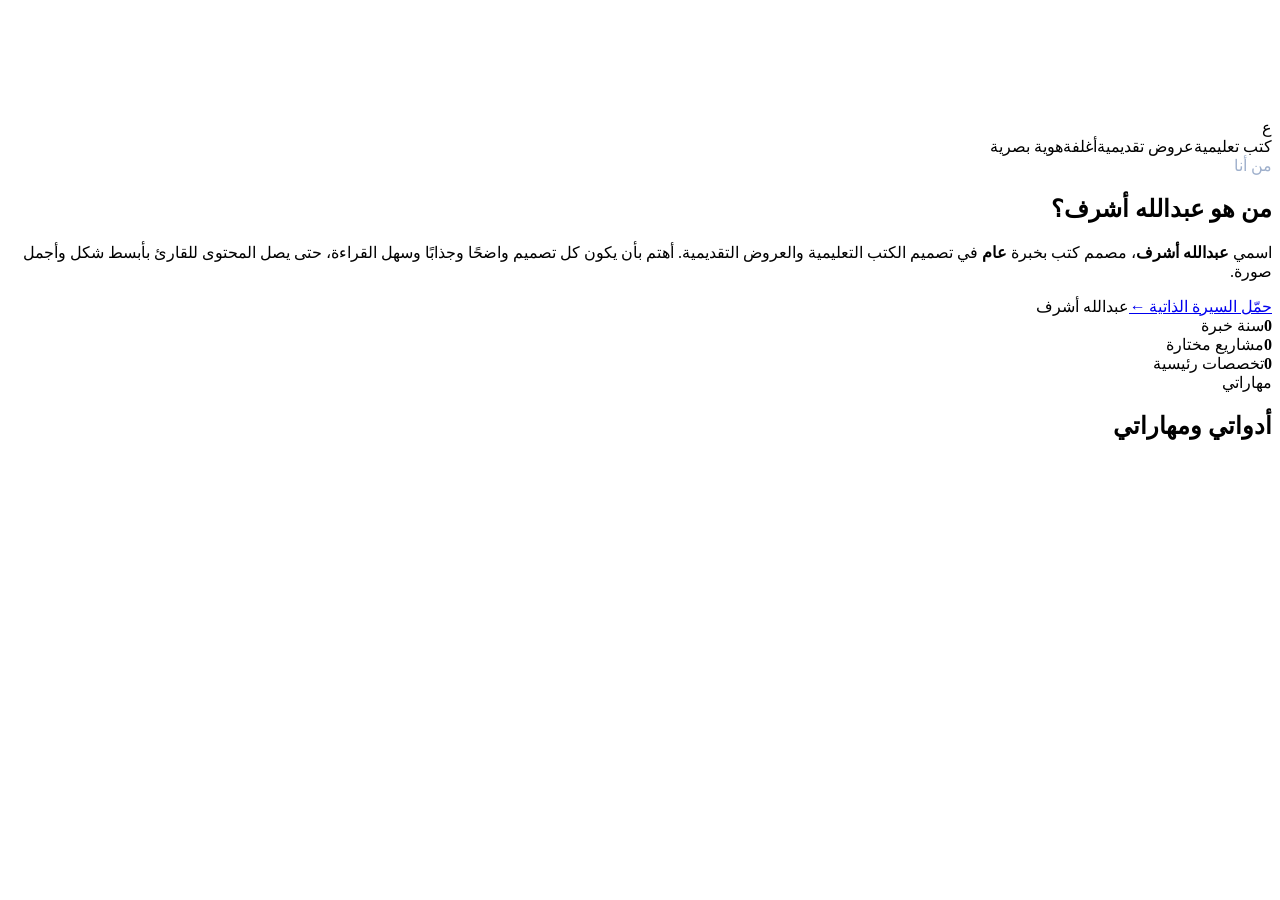
==== about.html @ 0f3d8033 "Add files via upload" ====
<!DOCTYPE html>
<html lang="ar" dir="rtl">
<head>
<meta charset="UTF-8">
<meta name="viewport" content="width=device-width, initial-scale=1, viewport-fit=cover">
<meta name="description" content="عبدالله أشرف — مصمم كتب تعليمية وعروض تقديمية. شاهد أعمالي وتواصل معي."><meta name="theme-color" content="#0a0f1e"><link rel="icon" href="data:image/svg+xml,%3Csvg xmlns=%27http://www.w3.org/2000/svg%27 viewBox=%270 0 100 100%27%3E%3Ccircle cx=%2750%27 cy=%2750%27 r=%2750%27 fill=%27%231f6feb%27/%3E%3Ctext x=%2750%27 y=%2766%27 font-size=%2750%27 text-anchor=%27middle%27 fill=%27white%27%3E%E2%9C%A6%3C/text%3E%3C/svg%3E">
<title>من أنا | عبدالله أشرف</title>
<link href="https://fonts.googleapis.com/css2?family=Cairo:wght@400;600;800;900&family=Aref+Ruqaa:wght@700&display=swap" rel="stylesheet">
<link rel="stylesheet" href="css/style.css">
</head>
<body>
<div style="height:110px"></div><div class="dark-sec" id="about"><div class="sec about-g">
  <div class="frame reveal"><div class="pic"><img src="images/profile.jpeg" alt="صورة عبدالله أشرف" onerror="this.style.display='none';this.nextElementSibling.style.display='grid'"><div class="ph">ع</div></div>
    <div class="float"><span style="--r:-8deg;left:4%;bottom:14%">كتب تعليمية</span><span style="--r:6deg;right:4%;bottom:30%;animation-delay:-1s">عروض تقديمية</span><span style="--r:-4deg;left:18%;bottom:3%;animation-delay:-2s">أغلفة</span><span style="--r:8deg;right:8%;bottom:8%;animation-delay:-3s">هوية بصرية</span></div></div>
  <div class="reveal"><span class="eyebrow" style="color:#9fb0cc"><span class="dots"></span>من أنا</span>
    <h2>من هو <b>عبدالله أشرف</b>؟</h2>
    <p>اسمي <b>عبدالله أشرف</b>، مصمم كتب بخبرة <b>عام</b> في تصميم الكتب التعليمية والعروض التقديمية. أهتم بأن يكون كل تصميم واضحًا وجذابًا وسهل القراءة، حتى يصل المحتوى للقارئ بأبسط شكل وأجمل صورة.</p>
    <div class="cvrow"><a class="btn" id="cv" href="cv.pdf" download>حمّل السيرة الذاتية <i>←</i></a><span class="sign">عبدالله أشرف</span></div>
    <div class="stats3"><div><b data-n="1">0</b><span>سنة خبرة</span></div><div><b data-n="3">0</b><span>مشاريع مختارة</span></div><div><b data-n="2">0</b><span>تخصصات رئيسية</span></div></div>
  </div></div></div>
<section class="sec reveal"><span class="eyebrow"><span class="dots"></span>مهاراتي</span><h2 style="margin-bottom:26px">أدواتي و<b>مهاراتي</b></h2><div class="skills" id="skills-list"></div></section>
<script src="js/data.js"></script>
<script src="js/main.js"></script>
</body>
</html>
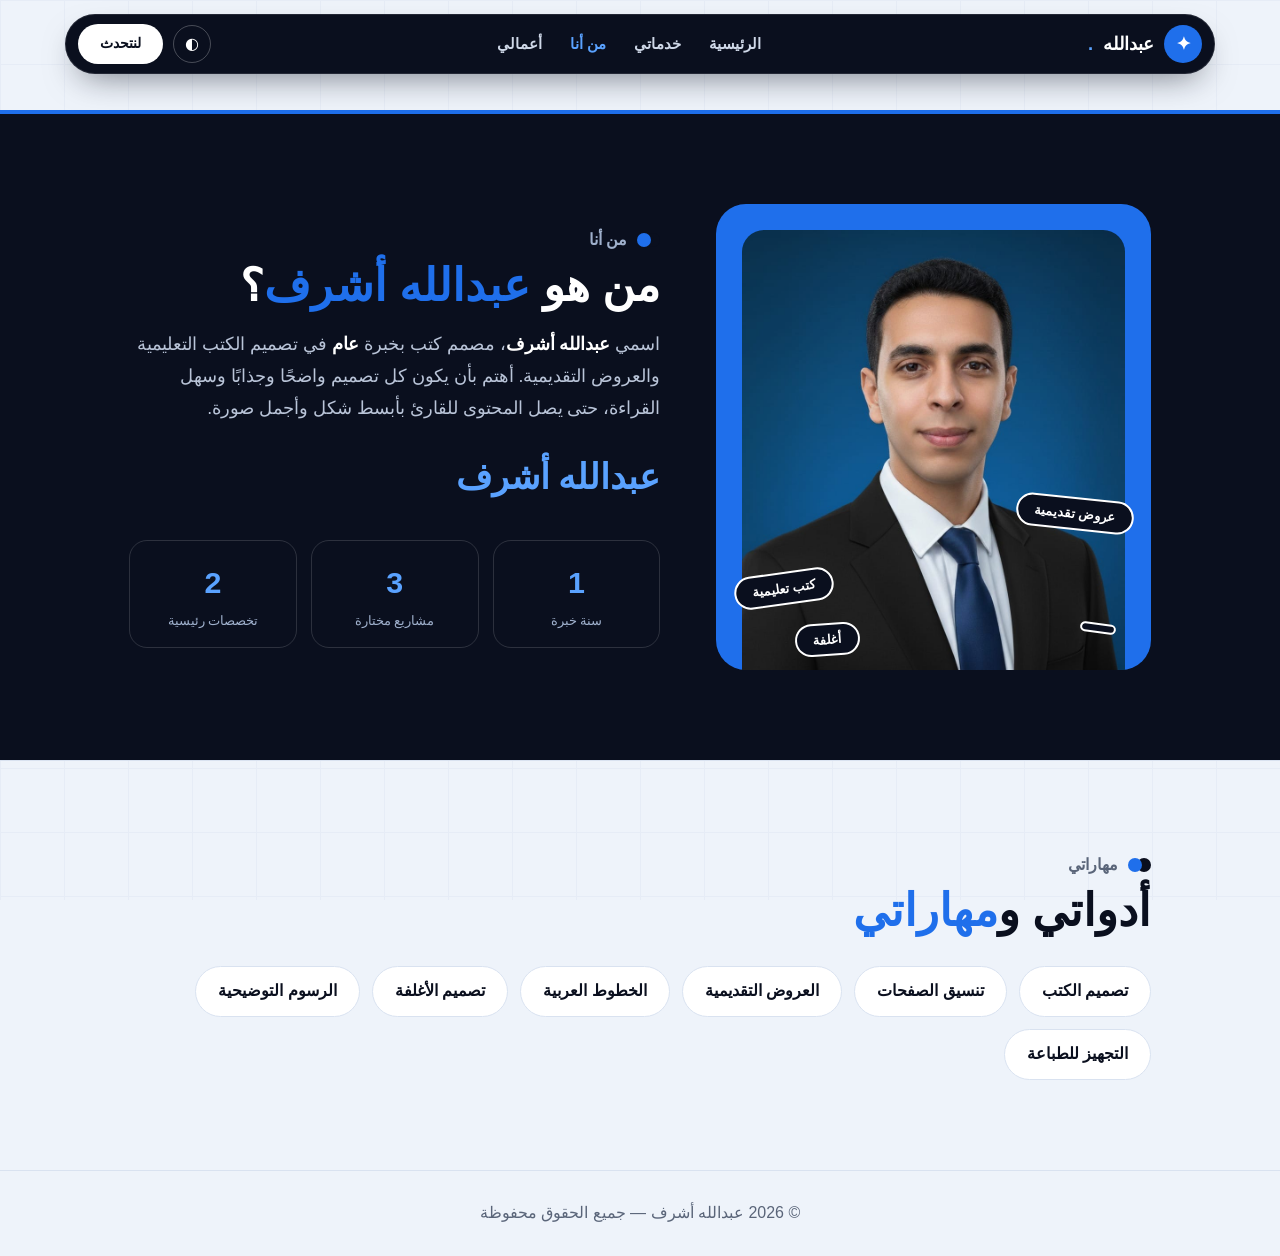
==== commit 74299342: "Update about.html" ====
--- a/about.html
+++ b/about.html
@@ -11,7 +11,7 @@
 <body>
 <div style="height:110px"></div><div class="dark-sec" id="about"><div class="sec about-g">
   <div class="frame reveal"><div class="pic"><img src="images/profile.jpeg" alt="صورة عبدالله أشرف" onerror="this.style.display='none';this.nextElementSibling.style.display='grid'"><div class="ph">ع</div></div>
-    <div class="float"><span style="--r:-8deg;left:4%;bottom:14%">كتب تعليمية</span><span style="--r:6deg;right:4%;bottom:30%;animation-delay:-1s">عروض تقديمية</span><span style="--r:-4deg;left:18%;bottom:3%;animation-delay:-2s">أغلفة</span><span style="--r:8deg;right:8%;bottom:8%;animation-delay:-3s">هوية بصرية</span></div></div>
+    <div class="float"><span style="--r:-8deg;left:4%;bottom:14%">كتب تعليمية</span><span style="--r:6deg;right:4%;bottom:30%;animation-delay:-1s">عروض تقديمية</span><span style="--r:-4deg;left:18%;bottom:3%;animation-delay:-2s">أغلفة</span><span style="--r:8deg;right:8%;bottom:8%;animation-delay:-3s"> </span></div></div>
   <div class="reveal"><span class="eyebrow" style="color:#9fb0cc"><span class="dots"></span>من أنا</span>
     <h2>من هو <b>عبدالله أشرف</b>؟</h2>
     <p>اسمي <b>عبدالله أشرف</b>، مصمم كتب بخبرة <b>عام</b> في تصميم الكتب التعليمية والعروض التقديمية. أهتم بأن يكون كل تصميم واضحًا وجذابًا وسهل القراءة، حتى يصل المحتوى للقارئ بأبسط شكل وأجمل صورة.</p>
--- a/css/style.css
+++ b/css/style.css
@@ -0,0 +1,104 @@
+
+:root{--bg:#eef3fa;--surface:#fff;--text:#0a0f1e;--muted:#5a6579;--line:#d9e2f0;--accent:#1f6feb;--accent2:#0b3b9e;--ink:#0a0f1e;--soft:#dce8fb}
+@media (prefers-color-scheme:dark){:root:not([data-theme="light"]){--bg:#05070d;--surface:#0d1220;--text:#eef3fb;--muted:#93a0b8;--line:#1b2438;--accent:#3b8bff;--accent2:#7cb4ff;--ink:#0d1220;--soft:#0f1a30;color-scheme:dark}}
+:root[data-theme="dark"]{--bg:#05070d;--surface:#0d1220;--text:#eef3fb;--muted:#93a0b8;--line:#1b2438;--accent:#3b8bff;--accent2:#7cb4ff;--ink:#0d1220;--soft:#0f1a30;color-scheme:dark}
+*{box-sizing:border-box;margin:0}
+html{scroll-behavior:smooth;scroll-padding-top:110px}
+body{font-family:'Cairo','Segoe UI',Tahoma,sans-serif;background:var(--bg);color:var(--text);line-height:1.8;overflow-x:hidden;transition:background .4s,color .4s}
+body::before{content:"";position:fixed;inset:0;background-image:linear-gradient(var(--line) 1px,transparent 1px),linear-gradient(90deg,var(--line) 1px,transparent 1px);background-size:64px 64px;opacity:.4;pointer-events:none;z-index:0}
+a{color:inherit;text-decoration:none}img{max-width:100%;display:block}[hidden]{display:none!important}
+h2{font-size:clamp(1.8rem,4.6vw,2.8rem);font-weight:900;line-height:1.35}h2 b{color:var(--accent)}
+/* nav */
+nav{position:fixed;top:calc(env(safe-area-inset-top,0px) + 14px);left:0;right:0;margin-inline:auto;width:min(1150px,92vw);z-index:50;background:#0a0f1e;color:#fff;border-radius:60px;padding:9px 12px;display:flex;align-items:center;justify-content:space-between;border:1px solid rgba(255,255,255,.1);box-shadow:0 14px 34px -14px rgba(10,15,30,.6)}
+.logo{display:flex;align-items:center;gap:10px;font-weight:900;font-size:1.15rem}.logo i{width:38px;height:38px;border-radius:50%;background:#1f6feb;display:grid;place-items:center;font-style:normal}.logo b{color:#5aa2ff}
+nav ul{display:flex;gap:28px;list-style:none}nav ul a{font-weight:700;font-size:.92rem;color:#cfd8e8;transition:color .2s}nav ul a:hover,nav ul a.on{color:#5aa2ff}
+.row{display:flex;align-items:center;gap:10px}
+#theme,.burger{width:38px;height:38px;border-radius:50%;border:1px solid rgba(255,255,255,.25);background:transparent;color:#fff;cursor:pointer;font-size:1rem}.burger{display:none}
+.cta{background:#fff;color:#0a0f1e;padding:7px 22px;border-radius:40px;font-weight:800;font-size:.9rem;transition:.25s}.cta:hover{background:#5aa2ff}
+/* buttons */
+.btn{display:inline-flex;align-items:center;gap:10px;padding:10px 12px 10px 26px;border-radius:50px;font-weight:800;font-family:inherit;font-size:1rem;border:0;cursor:pointer;background:var(--accent);color:#fff;transition:.25s}
+.btn i{width:28px;height:28px;border-radius:50%;background:#0a0f1e;display:grid;place-items:center;font-style:normal;font-size:.9rem}
+.btn.ghost{background:var(--surface);color:var(--text);border:1px solid var(--line);padding:10px 26px}.btn.dark{background:var(--ink);color:#fff;border:1px solid var(--line)}.btn.dark i{background:var(--accent)}
+.btn:hover{transform:translateY(-3px)}
+/* hero */
+.hero{position:relative;z-index:1;max-width:1200px;margin:auto;padding:150px 5vw 0;text-align:center}
+.badge{display:inline-flex;align-items:center;gap:8px;padding:5px 16px 5px 6px;background:var(--surface);border:1px solid var(--line);border-radius:50px;font-size:.85rem;font-weight:700}
+.badge i{width:26px;height:26px;border-radius:50%;background:var(--ink);color:#fff;display:grid;place-items:center;font-style:normal;font-size:.7rem}
+h1{font-size:clamp(2.3rem,7vw,4.6rem);font-weight:900;line-height:1.25;margin:12px 0 4px}h1 b{color:var(--accent)}.spark{font-size:.35em;vertical-align:top;color:var(--ink);margin-inline-start:6px}
+.sub{color:var(--muted);max-width:560px;margin:auto}
+.stamp{position:absolute;top:150px;inset-inline-end:3%;width:112px;height:112px;border-radius:50%;background:var(--ink);display:grid;place-items:center;color:#fff;box-shadow:0 12px 30px -12px var(--accent)}
+.stamp svg{position:absolute;inset:0;animation:spin 16s linear infinite}.stamp text{fill:#fff;font-size:10px;font-weight:800;font-family:'Cairo',sans-serif}
+.stamp b{width:44px;height:44px;border-radius:50%;background:var(--accent);display:grid;place-items:center;transition:transform .3s}.stamp:hover b{transform:scale(1.15)}
+@keyframes spin{to{transform:rotate(360deg)}}
+.stage{display:grid;grid-template-columns:1fr minmax(260px,400px) 1fr;gap:24px;align-items:center;margin-top:10px}
+.side{display:flex;flex-direction:column;gap:70px;text-align:start}.side.b{text-align:end;align-items:flex-end}
+.lbl{font-weight:700;color:var(--muted);margin-bottom:8px}
+.socials{display:flex;gap:10px}.socials a{width:40px;height:40px;border-radius:50%;background:var(--surface);border:1px solid var(--line);display:grid;place-items:center;font-weight:800;transition:.25s}.socials a:hover{background:var(--accent);color:#fff;transform:translateY(-4px)}
+.proof b{display:block;font-size:2.2rem;font-weight:900;color:var(--accent);line-height:1.2}.proof span{color:var(--muted);font-size:.9rem}
+.quote{font-weight:700;max-width:230px;color:var(--muted)}.quote::before{content:"❞";display:block;font-size:2.2rem;color:var(--accent);line-height:1}
+.tags{display:flex;flex-wrap:wrap;gap:8px;justify-content:flex-end}.tags span{padding:5px 16px;border-radius:40px;background:var(--ink);color:#fff;font-weight:700;font-size:.82rem;border:1px solid var(--line)}.tags span:nth-child(even){background:var(--accent)}
+.photo-wrap{position:relative;isolation:isolate;margin-bottom:56px}
+.photo-wrap::before{content:"";position:absolute;width:118%;aspect-ratio:1;border-radius:50%;background:var(--soft);inset-inline-start:-9%;top:6%;z-index:-1}
+.photo,.frame .pic{width:100%;aspect-ratio:3/4;border-radius:220px 220px 28px 28px;overflow:hidden;background:linear-gradient(160deg,var(--accent),var(--accent2));position:relative}
+.photo img,.pic img{width:100%;height:100%;object-fit:cover;object-position:top}
+.ph{display:none;position:absolute;inset:0;place-items:center;font-size:6rem;font-weight:900;color:#fff}
+.pair{position:absolute;bottom:-28px;left:50%;transform:translateX(-50%);display:flex;gap:8px;padding:6px;background:var(--surface);border:1px solid var(--line);border-radius:50px;box-shadow:0 14px 30px -14px rgba(10,15,30,.4);white-space:nowrap}
+/* marquee */
+.marquee{position:relative;z-index:1;background:var(--ink);color:#fff;border-bottom:4px solid var(--accent);padding:16px 0;overflow:hidden;margin-top:30px;border-top:1px solid var(--line)}
+.marquee div{display:flex;gap:44px;width:max-content;animation:run 26s linear infinite;font-weight:800;font-size:1.4rem}.marquee em{font-style:normal;color:#5aa2ff}
+@keyframes run{to{transform:translateX(50%)}}
+/* sections */
+.sec{position:relative;z-index:1;max-width:1150px;margin:auto;padding:90px 5vw}
+.sec-head{display:flex;justify-content:space-between;align-items:flex-end;gap:20px;flex-wrap:wrap;margin-bottom:34px}
+.eyebrow{display:flex;align-items:center;gap:10px;font-weight:700;color:var(--muted)}
+.dots{display:inline-flex}.dots::before,.dots::after{content:"";width:14px;height:14px;border-radius:50%;background:var(--ink)}.dots::after{background:var(--accent);margin-inline-start:-5px}
+.svc{display:flex;flex-direction:column;gap:12px}
+.svc-item{background:var(--surface);border:1px solid var(--line);border-radius:24px;padding:16px 24px;cursor:pointer;transition:background .35s,color .35s,border-color .35s}
+.svc-row{display:flex;align-items:center;gap:20px}.svc-row h3{flex:1;font-size:1.25rem;font-weight:800}
+.svc-row .n{font-size:.8rem;font-weight:800;color:var(--muted);border:1px dashed var(--line);border-radius:30px;padding:0 12px}
+.go{width:36px;height:36px;border-radius:50%;background:var(--accent);color:#fff;display:grid;place-items:center;transition:transform .35s}
+.svc-body{display:grid;grid-template-rows:0fr;transition:grid-template-rows .4s}.svc-body>div{overflow:hidden}
+.svc-item.open{background:var(--ink);color:#fff;border-color:var(--ink)}.svc-item.open .svc-body{grid-template-rows:1fr}.svc-item.open .go{transform:rotate(-45deg)}.svc-item.open .n{color:#9fb0cc;border-color:rgba(255,255,255,.2)}
+.svc-tags{display:flex;flex-wrap:wrap;gap:8px;padding-top:14px}.svc-tags span{border:1px solid rgba(255,255,255,.25);padding:2px 14px;border-radius:30px;font-size:.82rem}
+.svc-body p{color:#b9c4d8;font-size:.95rem;margin:10px 0 6px}
+/* about dark */
+.dark-sec{position:relative;z-index:1;background:var(--ink);color:#fff;border-top:4px solid var(--accent);border-bottom:1px solid var(--line)}
+.about-g{display:grid;grid-template-columns:.9fr 1.1fr;gap:56px;align-items:center}
+.frame{position:relative;background:var(--accent);border-radius:30px;padding:26px 26px 0}.frame .pic{border-radius:22px 22px 0 0;aspect-ratio:4/4.6}
+.float span{position:absolute;background:#0a0f1e;color:#fff;border:2px solid #fff;padding:3px 16px;border-radius:40px;font-weight:800;font-size:.8rem;transform:rotate(var(--r));animation:bob 5s ease-in-out infinite}
+@keyframes bob{50%{translate:0 -10px}}
+.dark-sec p{color:#b9c4d8;font-size:1.1rem;margin:14px 0 22px}.dark-sec p b{color:#fff}
+.cvrow{display:flex;align-items:center;gap:22px;flex-wrap:wrap}.sign{font-family:'Aref Ruqaa',serif;font-size:2.2rem;color:#5aa2ff;font-weight:700}
+.stats3{display:grid;grid-template-columns:repeat(3,1fr);gap:14px;margin-top:30px}.stats3 div{border:1px solid rgba(255,255,255,.14);border-radius:18px;padding:14px;text-align:center}.stats3 b{font-size:1.9rem;font-weight:900;color:#5aa2ff}.stats3 span{display:block;font-size:.82rem;color:#9fb0cc}
+/* projects */
+.grid{display:grid;grid-template-columns:repeat(auto-fill,minmax(300px,1fr));gap:24px}
+.card{background:var(--surface);border:1px solid var(--line);border-radius:26px;overflow:hidden;transition:transform .3s,box-shadow .3s}.card:hover{transform:translateY(-8px);box-shadow:0 20px 40px -18px var(--accent)}
+.cover{height:220px;display:grid;place-items:center;position:relative;overflow:hidden}
+.book{width:110px;height:150px;border-radius:4px 10px 10px 4px;box-shadow:-8px 10px 24px rgba(0,0,0,.3);padding:12px 10px;color:#fff;font-weight:900;font-size:.8rem;line-height:1.4;position:relative;transition:transform .5s;transform:perspective(500px) rotateY(18deg)}
+.card:hover .book{transform:perspective(500px) rotateY(-8deg) scale(1.08)}
+.book::before{content:"";position:absolute;inset-block:0;inset-inline-start:0;width:8px;background:rgba(0,0,0,.18)}.book i{display:block;width:34px;height:34px;border-radius:50%;background:rgba(255,255,255,.4);margin-top:16px}
+.slide{width:190px;height:110px;border-radius:10px;background:#fff;box-shadow:0 12px 28px rgba(0,0,0,.25);padding:12px;display:flex;flex-direction:column;gap:7px;transition:transform .5s;transform:rotate(-5deg)}.card:hover .slide{transform:rotate(2deg) scale(1.08)}
+.slide b{height:12px;width:70%;border-radius:6px}.slide u{height:7px;border-radius:4px;background:#ddd;width:92%}.slide u:nth-child(3){width:60%}.slide em{flex:1;border-radius:6px;margin-top:2px}
+.info{padding:20px 22px 24px}.info small{color:var(--accent);font-weight:700}.info h3{font-size:1.2rem;margin:2px 0 4px}.info p{color:var(--muted);font-size:.92rem}
+.more{text-align:center;margin-top:36px}
+.filters{display:flex;gap:10px;flex-wrap:wrap;margin-bottom:28px}.filters button{font-family:inherit;font-weight:700;padding:9px 22px;border-radius:50px;border:1px solid var(--line);background:var(--surface);color:var(--text);cursor:pointer;transition:.25s}.filters button.on,.filters button:hover{background:var(--accent);color:#fff;border-color:var(--accent)}
+.skills{display:flex;flex-wrap:wrap;gap:12px}.skills span{padding:10px 22px;border-radius:50px;border:1px solid var(--line);background:var(--surface);font-weight:700;transition:.25s}.skills span:hover{background:var(--accent);color:#fff;transform:rotate(-3deg) scale(1.06)}
+.contact{text-align:center}.contact p{color:var(--muted);font-size:1.15rem;margin:10px 0 30px}
+.links{display:grid;grid-template-columns:repeat(auto-fit,minmax(230px,1fr));gap:16px;max-width:820px;margin:auto}
+.link{background:var(--surface);border:1px solid var(--line);border-radius:22px;padding:22px 16px;font-weight:700;transition:.3s;display:block;direction:ltr;overflow-wrap:anywhere}.link small{display:block;color:var(--muted);font-weight:600;direction:rtl}.link:hover{background:var(--accent);color:#fff;transform:translateY(-6px)}.link:hover small{color:#dbe8ff}
+.page-head{padding-top:150px;padding-bottom:0}
+footer{position:relative;z-index:1;text-align:center;padding:28px 5vw calc(env(safe-area-inset-bottom,0px) + 28px);color:var(--muted);border-top:1px solid var(--line)}
+.reveal{opacity:0;transform:translateY(40px);transition:opacity .8s,transform .8s}.reveal.in{opacity:1;transform:none}
+/* responsive */
+@media(max-width:900px){.stage{grid-template-columns:1fr;gap:34px}.photo-wrap{order:-1;width:min(320px,76vw);margin:0 auto 56px}.side{flex-direction:row;justify-content:space-around;gap:24px;text-align:center!important;align-items:flex-start!important;flex-wrap:wrap}.side.b{flex-direction:column;align-items:center!important}.tags{justify-content:center}.quote{max-width:340px;margin:auto}.about-g{grid-template-columns:1fr;gap:40px}.frame{max-width:420px;margin:auto}.stamp{width:86px;height:86px;top:118px}.stamp b{width:34px;height:34px}}
+@media(max-width:720px){.burger{display:block}.cta{display:none}nav ul{position:absolute;top:calc(100% + 10px);left:0;right:0;flex-direction:column;gap:0;background:#0a0f1e;border-radius:24px;padding:8px 22px;transform:translateY(-20px);opacity:0;pointer-events:none;transition:.3s;border:1px solid rgba(255,255,255,.1)}nav ul.open{transform:none;opacity:1;pointer-events:auto}nav ul li{padding:10px 0;border-bottom:1px solid rgba(255,255,255,.08)}nav ul li:last-child{border:0}.stamp{display:none}.sec{padding:64px 5vw}.hero{padding-top:120px}.grid{grid-template-columns:1fr}.svc-item{padding:14px 18px}.svc-row{gap:12px}.svc-row h3{font-size:1.05rem}.marquee div{font-size:1.1rem}}
+@media(max-width:380px){.pair{flex-direction:column;border-radius:26px}.stats3{grid-template-columns:1fr}}
+@media(min-width:1500px){.sec,.hero{max-width:1300px}}
+@media(prefers-reduced-motion:reduce){*{animation:none!important;transition:none!important}.reveal{opacity:1;transform:none}}
+
+.card{cursor:pointer}.view{display:inline-block;margin-top:8px;font-weight:800;color:var(--accent)}
+.modal{position:fixed;inset:0;z-index:100;background:rgba(5,7,13,.86);display:none;place-items:center;padding:calc(env(safe-area-inset-top,0px) + 16px) 4vw calc(env(safe-area-inset-bottom,0px) + 16px)}.modal.open{display:grid}
+.modal-box{width:min(1000px,100%);background:var(--surface);border-radius:22px;overflow:hidden;border:1px solid var(--line)}
+.modal-bar{display:flex;justify-content:space-between;align-items:center;gap:12px;padding:12px 18px}.modal-bar span{display:flex;align-items:center;gap:14px}.modal-bar a{color:var(--accent);font-weight:800;font-size:.9rem}
+#mx{width:34px;height:34px;border-radius:50%;border:1px solid var(--line);background:var(--bg);color:var(--text);cursor:pointer}
+.embed{position:relative;width:100%;height:min(72vh,56vw);min-height:320px;background:#000}.embed iframe{position:absolute;inset:0;width:100%;height:100%;border:0}
